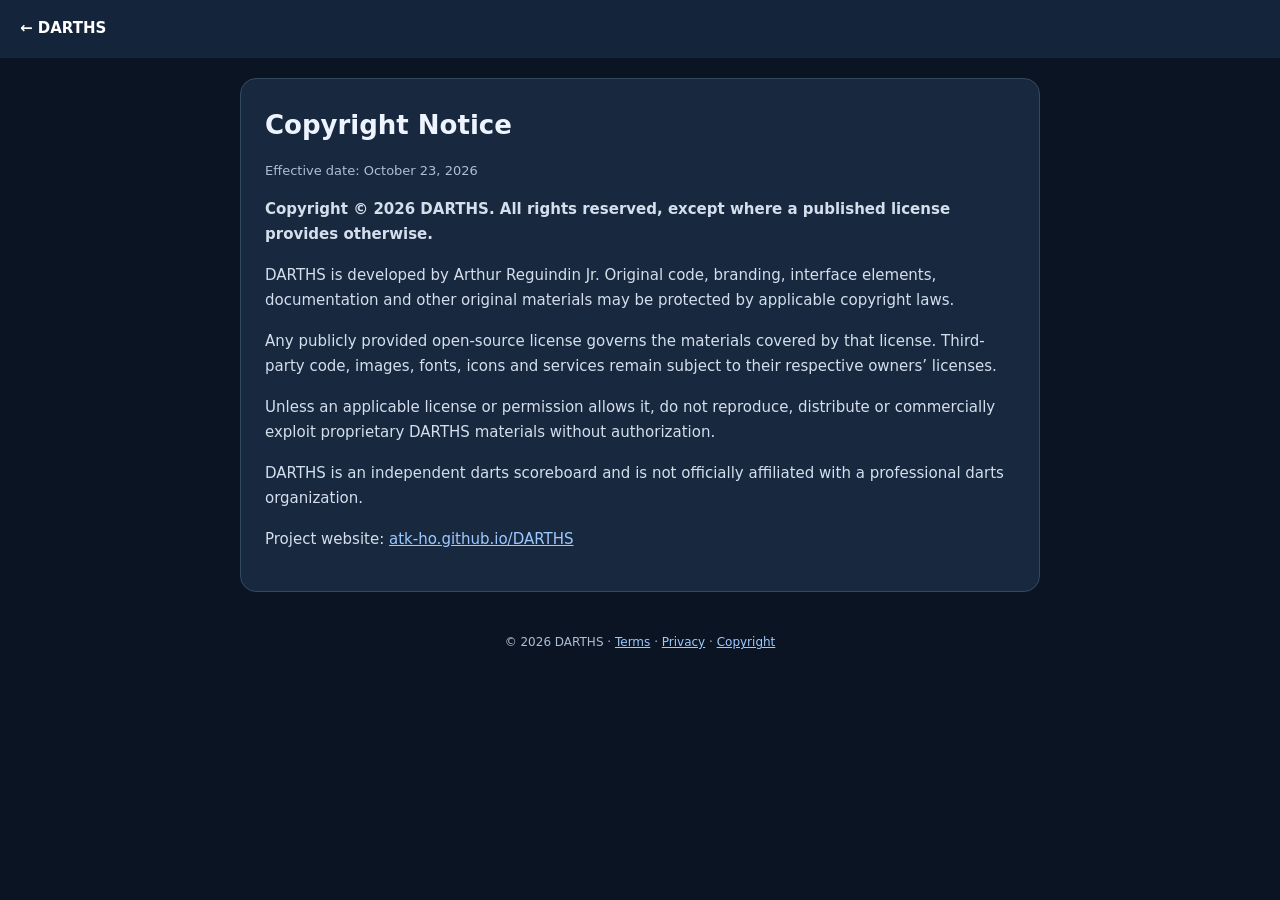
==== copyright.html @ a92e57ea "Add files via upload" ====
<!doctype html><html lang="en"><head><meta charset="utf-8"><meta name="viewport" content="width=device-width, initial-scale=1"><meta name="theme-color" content="#14243b"><title>Copyright Notice | DARTHS</title><link rel="icon" href="./icons/icon-192.png"><style>*{box-sizing:border-box}body{margin:0;background:#0b1422;color:#eef4ff;font:15px/1.7 system-ui,Arial,sans-serif}header{background:#14243b;padding:16px 20px}header a{color:#fff;text-decoration:none;font-weight:700}main{max-width:800px;margin:20px auto;padding:24px;background:#18283f;border:1px solid #334861;border-radius:16px}h1{font-size:26px;margin:0 0 5px}h2{font-size:18px;color:#fff;margin-top:26px}p,li{color:#d4deec}a{color:#9ec9ff}.muted{color:#aebed3;font-size:13px}footer{text-align:center;color:#aebed3;font-size:12px;padding:20px}@media(max-width:600px){main{margin:12px;padding:17px}h1{font-size:22px}}</style></head><body><header><a href="./index.html">← DARTHS</a></header><main><h1>Copyright Notice</h1><p class="muted">Effective date: October 23, 2026</p><p><strong>Copyright © 2026 DARTHS. All rights reserved, except where a published license provides otherwise.</strong></p><p>DARTHS is developed by Arthur Reguindin Jr. Original code, branding, interface elements, documentation and other original materials may be protected by applicable copyright laws.</p><p>Any publicly provided open-source license governs the materials covered by that license. Third-party code, images, fonts, icons and services remain subject to their respective owners’ licenses.</p><p>Unless an applicable license or permission allows it, do not reproduce, distribute or commercially exploit proprietary DARTHS materials without authorization.</p><p>DARTHS is an independent darts scoreboard and is not officially affiliated with a professional darts organization.</p><p>Project website: <a href="https://atk-ho.github.io/DARTHS/">atk-ho.github.io/DARTHS</a></p></main><footer>© 2026 DARTHS · <a href="./terms.html">Terms</a> · <a href="./privacy.html">Privacy</a> · <a href="./copyright.html">Copyright</a></footer></body></html>
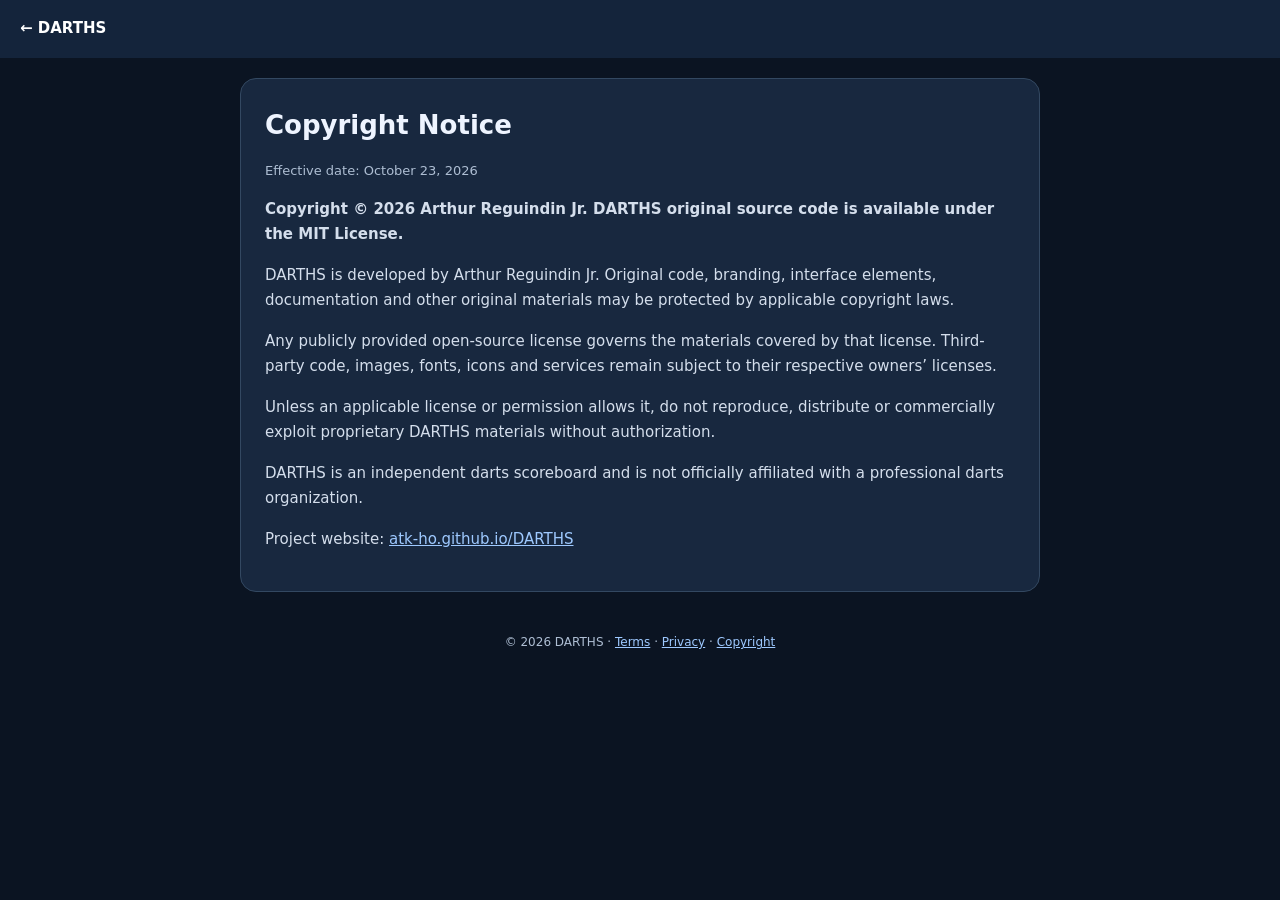
==== commit 1c8805e0: "Add files via upload" ====
--- a/copyright.html
+++ b/copyright.html
@@ -1 +1 @@
-<!doctype html><html lang="en"><head><meta charset="utf-8"><meta name="viewport" content="width=device-width, initial-scale=1"><meta name="theme-color" content="#14243b"><title>Copyright Notice | DARTHS</title><link rel="icon" href="./icons/icon-192.png"><style>*{box-sizing:border-box}body{margin:0;background:#0b1422;color:#eef4ff;font:15px/1.7 system-ui,Arial,sans-serif}header{background:#14243b;padding:16px 20px}header a{color:#fff;text-decoration:none;font-weight:700}main{max-width:800px;margin:20px auto;padding:24px;background:#18283f;border:1px solid #334861;border-radius:16px}h1{font-size:26px;margin:0 0 5px}h2{font-size:18px;color:#fff;margin-top:26px}p,li{color:#d4deec}a{color:#9ec9ff}.muted{color:#aebed3;font-size:13px}footer{text-align:center;color:#aebed3;font-size:12px;padding:20px}@media(max-width:600px){main{margin:12px;padding:17px}h1{font-size:22px}}</style></head><body><header><a href="./index.html">← DARTHS</a></header><main><h1>Copyright Notice</h1><p class="muted">Effective date: October 23, 2026</p><p><strong>Copyright © 2026 DARTHS. All rights reserved, except where a published license provides otherwise.</strong></p><p>DARTHS is developed by Arthur Reguindin Jr. Original code, branding, interface elements, documentation and other original materials may be protected by applicable copyright laws.</p><p>Any publicly provided open-source license governs the materials covered by that license. Third-party code, images, fonts, icons and services remain subject to their respective owners’ licenses.</p><p>Unless an applicable license or permission allows it, do not reproduce, distribute or commercially exploit proprietary DARTHS materials without authorization.</p><p>DARTHS is an independent darts scoreboard and is not officially affiliated with a professional darts organization.</p><p>Project website: <a href="https://atk-ho.github.io/DARTHS/">atk-ho.github.io/DARTHS</a></p></main><footer>© 2026 DARTHS · <a href="./terms.html">Terms</a> · <a href="./privacy.html">Privacy</a> · <a href="./copyright.html">Copyright</a></footer></body></html>+<!doctype html><html lang="en"><head><meta charset="utf-8"><meta name="viewport" content="width=device-width, initial-scale=1"><meta name="theme-color" content="#14243b"><title>Copyright Notice | DARTHS</title><link rel="icon" href="./icons/icon-192.png"><style>*{box-sizing:border-box}body{margin:0;background:#0b1422;color:#eef4ff;font:15px/1.7 system-ui,Arial,sans-serif}header{background:#14243b;padding:16px 20px}header a{color:#fff;text-decoration:none;font-weight:700}main{max-width:800px;margin:20px auto;padding:24px;background:#18283f;border:1px solid #334861;border-radius:16px}h1{font-size:26px;margin:0 0 5px}h2{font-size:18px;color:#fff;margin-top:26px}p,li{color:#d4deec}a{color:#9ec9ff}.muted{color:#aebed3;font-size:13px}footer{text-align:center;color:#aebed3;font-size:12px;padding:20px}@media(max-width:600px){main{margin:12px;padding:17px}h1{font-size:22px}}</style></head><body><header><a href="./index.html">← DARTHS</a></header><main><h1>Copyright Notice</h1><p class="muted">Effective date: October 23, 2026</p><p><strong>Copyright © 2026 Arthur Reguindin Jr. DARTHS original source code is available under the MIT License.</strong></p><p>DARTHS is developed by Arthur Reguindin Jr. Original code, branding, interface elements, documentation and other original materials may be protected by applicable copyright laws.</p><p>Any publicly provided open-source license governs the materials covered by that license. Third-party code, images, fonts, icons and services remain subject to their respective owners’ licenses.</p><p>Unless an applicable license or permission allows it, do not reproduce, distribute or commercially exploit proprietary DARTHS materials without authorization.</p><p>DARTHS is an independent darts scoreboard and is not officially affiliated with a professional darts organization.</p><p>Project website: <a href="https://atk-ho.github.io/DARTHS/">atk-ho.github.io/DARTHS</a></p></main><footer>© 2026 DARTHS · <a href="./terms.html">Terms</a> · <a href="./privacy.html">Privacy</a> · <a href="./copyright.html">Copyright</a></footer></body></html>
